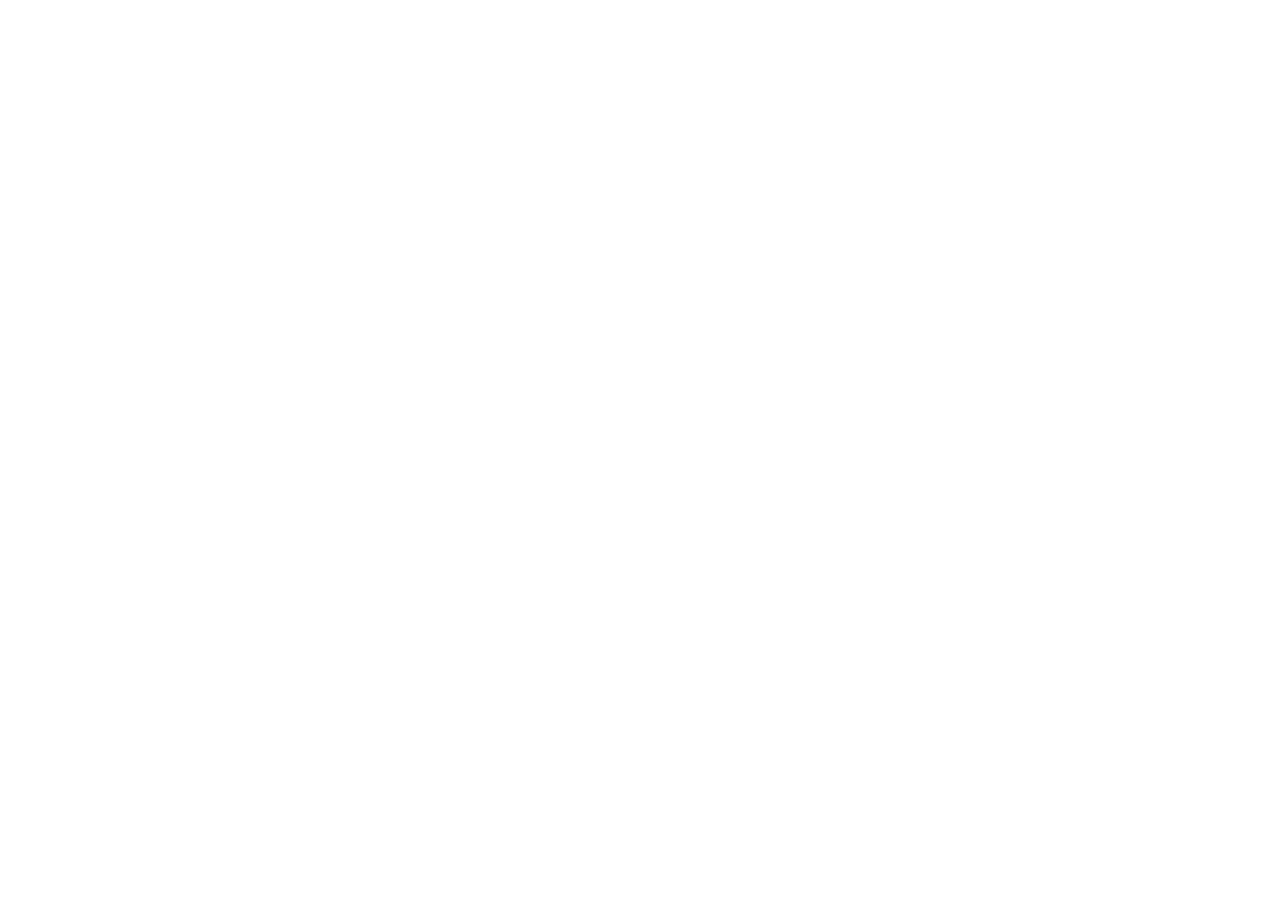
==== index.html @ 7b2378db "Criei a página principal" ====
<!DOCTYPE html>
<html lang="pt">
<head>
    <meta charset="UTF-8">
    <meta http-equiv="X-UA-Compatible" content="IE=edge">
    <meta name="viewport" content="width=device-width, initial-scale=1.0">
    <title>Projeto Redfes Sociais</title>
    <link rel="shortcut icon" href="favicon.ico" type="image/x-icon">
</head>
<body>
    
</body>
</html>
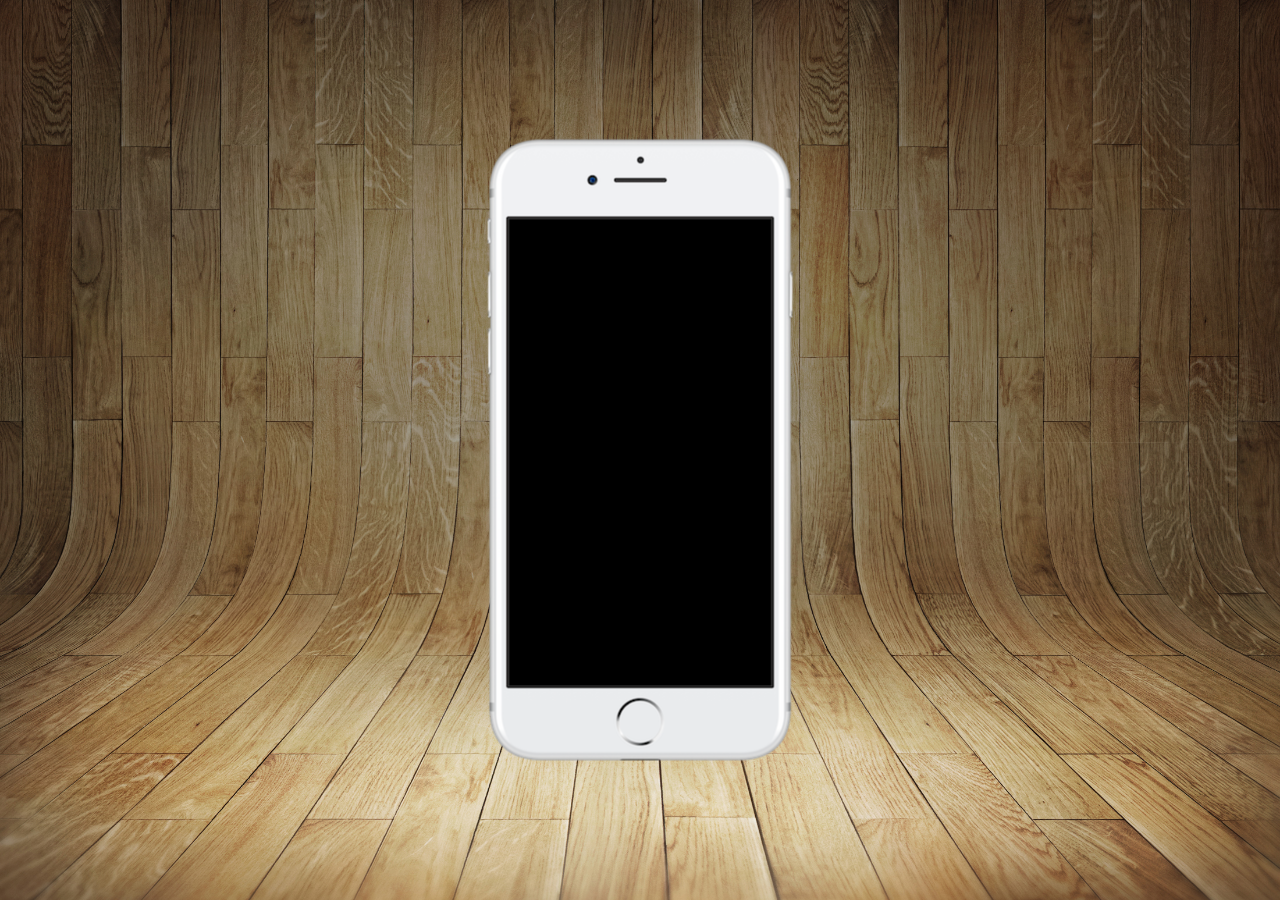
==== commit f7bd3f8f: "Criada página inicial PROJETO SOCIAL" ====
--- a/index.html
+++ b/index.html
@@ -6,8 +6,17 @@
     <meta name="viewport" content="width=device-width, initial-scale=1.0">
     <title>Projeto Redfes Sociais</title>
     <link rel="shortcut icon" href="favicon.ico" type="image/x-icon">
+    <link rel="stylesheet" href="estilos/style.css">
 </head>
 <body>
-    
+    <main> <!--cONTEÚDO PRINCIPAL-->
+        <section id="telefone"> 
+
+        </section>
+        <section id="redes-sociais">
+
+        </section>
+
+    </main>
 </body>
 </html>--- a/estilos/style.css
+++ b/estilos/style.css
@@ -0,0 +1,36 @@
+@charset "UTF-8";
+
+* {
+    margin: 0px;
+    padding: 0px;
+    font-family: Arial, Helvetica, sans-serif;
+}
+
+html, body {
+    height: 100vh;
+    width: 100vw;
+    background-color: black;
+}
+
+body{
+    background: url(../imagens/fundo-madeira.jpg) no-repeat top center;
+    background-size: cover;
+    background-attachment: fixed;
+}
+
+main {
+    height: 100vh;
+    position: relative;
+}
+
+section#telefone {
+    position: absolute;
+    top: 50%;
+    left: 50%;
+    transform: translate(-50%, -50%);
+
+    height: 627px;
+    width: 311px;
+    background-color: blue;
+    background: url(../imagens/frame-iphone.png) no-repeat;
+}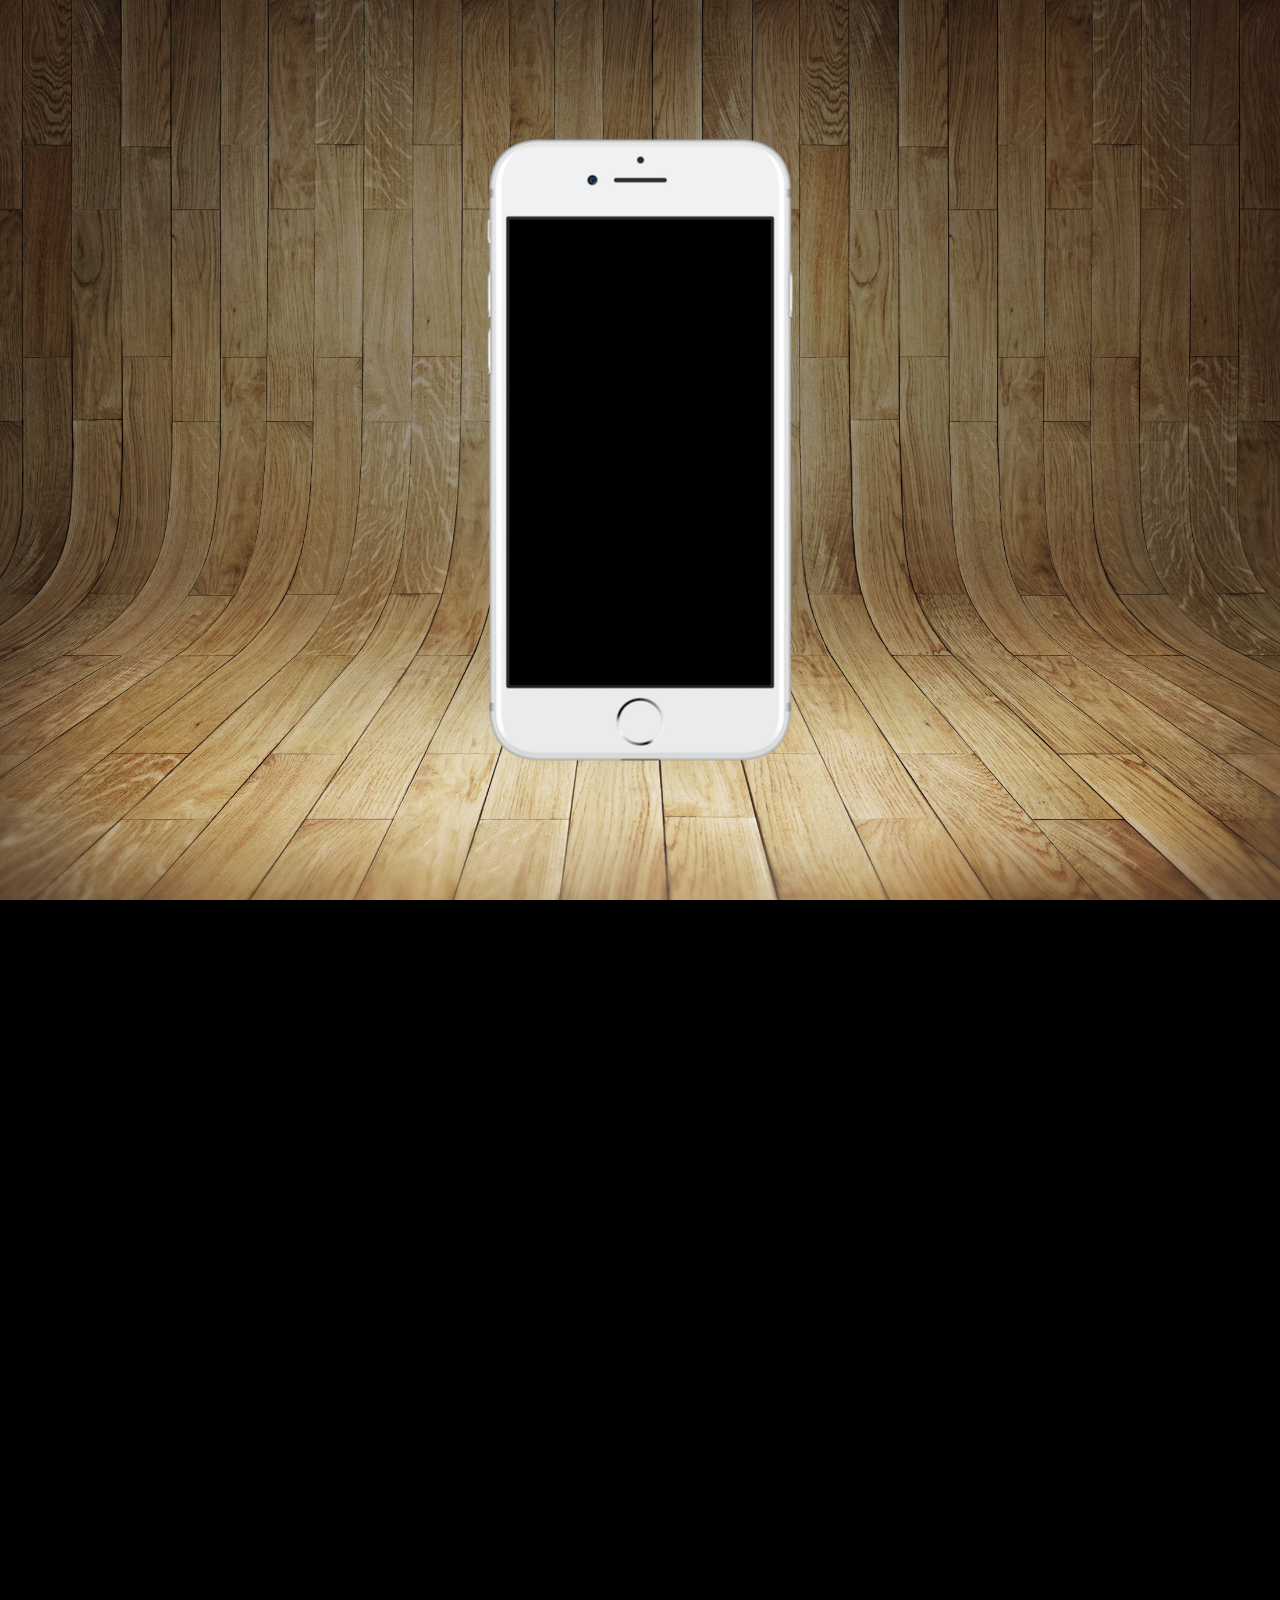
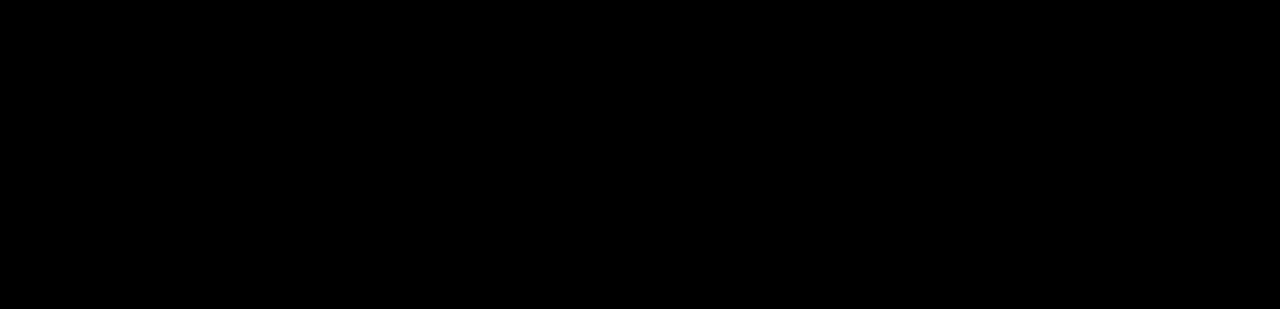
==== commit c21db868: "iframe iphone" ====
--- a/index.html
+++ b/index.html
@@ -4,17 +4,17 @@
     <meta charset="UTF-8">
     <meta http-equiv="X-UA-Compatible" content="IE=edge">
     <meta name="viewport" content="width=device-width, initial-scale=1.0">
-    <title>Projeto Redfes Sociais</title>
+    <title>Projeto Redes Sociais</title>
     <link rel="shortcut icon" href="favicon.ico" type="image/x-icon">
     <link rel="stylesheet" href="estilos/style.css">
 </head>
 <body>
     <main> <!--cONTEÚDO PRINCIPAL-->
         <section id="telefone"> 
-
+            <iframe src="home.html" name="tela" id="tela"></iframe>
         </section>
         <section id="redes-sociais">
-
+            
         </section>
 
     </main>
--- a/estilos/style.css
+++ b/estilos/style.css
@@ -33,4 +33,12 @@
     width: 311px;
     background-color: blue;
     background: url(../imagens/frame-iphone.png) no-repeat;
+}
+
+iframe#tela {
+    position: relative;
+    top: 1297px;
+    left: 827px;
+    width: 269px;
+    height: 471px ;
 }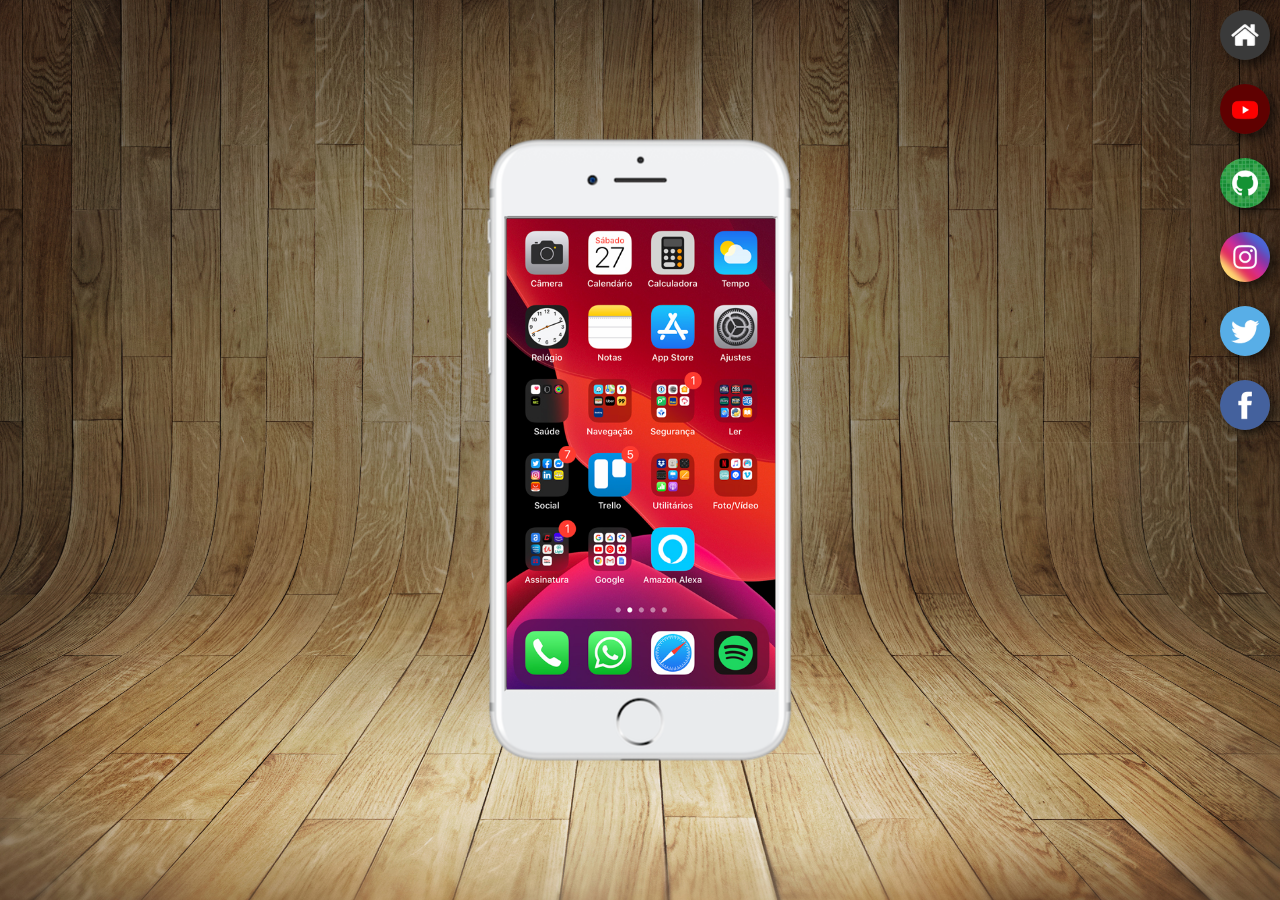
==== commit a53c4238: "Criei botões na lateral" ====
--- a/index.html
+++ b/index.html
@@ -11,10 +11,17 @@
 <body>
     <main> <!--cONTEÚDO PRINCIPAL-->
         <section id="telefone"> 
-            <iframe src="home.html" name="tela" id="tela"></iframe>
+            <iframe src="home.html" name="tela" id="tela">
+                Não é compatível com o navegador
+            </iframe>
         </section>
         <section id="redes-sociais">
-            
+            <a href="#" target="tela"><img src="imagens/logo-home.jpg" alt="Home"></a><br>
+            <a href="#" target="tela"><img src="imagens/logo-youtube.jpg" alt="Youtube"></a><br>
+            <a href="#" target="tela"><img src="imagens/logo-github.jpg" alt="GitHub"></a><br>
+            <a href="#" target="tela"><img src="imagens/logo-instagram.jpg" alt="Instagram"></a><br>
+            <a href="#" target="tela"><img src="imagens/logo-twitter.jpg" alt="Twitter"></a><br>
+            <a href="#" target="tela"><img src="imagens/logo-facebook.jpg" alt="Facebook"></a><br>
         </section>
 
     </main>
--- a/estilos/style.css
+++ b/estilos/style.css
@@ -37,8 +37,27 @@
 
 iframe#tela {
     position: relative;
-    top: 1297px;
-    left: 827px;
+    top: 80px;
+    left: 20px;
     width: 269px;
     height: 471px ;
+}
+
+section#redes-sociais{
+    text-align: right;
+}
+
+section#redes-sociais img{
+    width: 50px;
+    margin: 10px;
+    border-radius: 50%;
+    box-shadow: 5px 5px 10px rgba(0, 0, 0, 0.541);
+    box-sizing: border-box;
+}
+
+section#redes-sociais img:hover{
+    border: 2px solid white;
+    transform: translate(-5px, -5px);
+    box-shadow: 5px 5px 10px rgba(0, 0, 0, 0.685);
+    transition: transform .6s, border .8s;
 }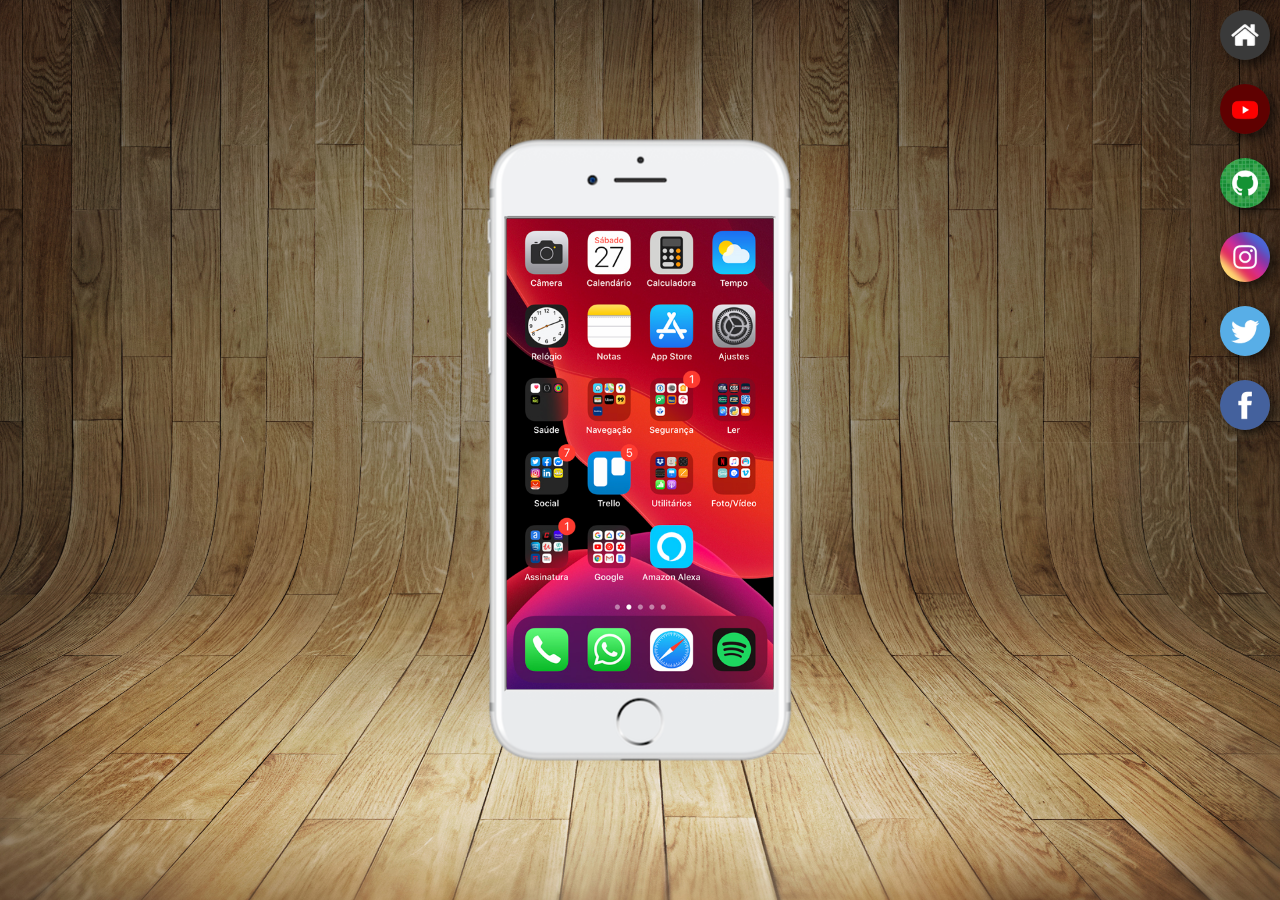
==== commit f2715b02: "Criei os links para as redes sociais" ====
--- a/index.html
+++ b/index.html
@@ -16,12 +16,12 @@
             </iframe>
         </section>
         <section id="redes-sociais">
-            <a href="#" target="tela"><img src="imagens/logo-home.jpg" alt="Home"></a><br>
-            <a href="#" target="tela"><img src="imagens/logo-youtube.jpg" alt="Youtube"></a><br>
-            <a href="#" target="tela"><img src="imagens/logo-github.jpg" alt="GitHub"></a><br>
-            <a href="#" target="tela"><img src="imagens/logo-instagram.jpg" alt="Instagram"></a><br>
-            <a href="#" target="tela"><img src="imagens/logo-twitter.jpg" alt="Twitter"></a><br>
-            <a href="#" target="tela"><img src="imagens/logo-facebook.jpg" alt="Facebook"></a><br>
+            <a href="home.html" target="tela"><img src="imagens/logo-home.jpg" alt="Home"></a><br>
+            <a href="youtube.html" target="tela"><img src="imagens/logo-youtube.jpg" alt="Youtube"></a><br>
+            <a href="github.html" target="tela"><img src="imagens/logo-github.jpg" alt="GitHub"></a><br>
+            <a href="instagram.html" target="tela"><img src="imagens/logo-instagram.jpg" alt="Instagram"></a><br>
+            <a href="twitter.html" target="tela"><img src="imagens/logo-twitter.jpg" alt="Twitter"></a><br>
+            <a href="facebook.html" target="tela"><img src="imagens/logo-facebook.jpg" alt="Facebook"></a><br>
         </section>
 
     </main>
--- a/estilos/style.css
+++ b/estilos/style.css
@@ -39,7 +39,7 @@
     position: relative;
     top: 80px;
     left: 20px;
-    width: 269px;
+    width: 267px;
     height: 471px ;
 }
 
